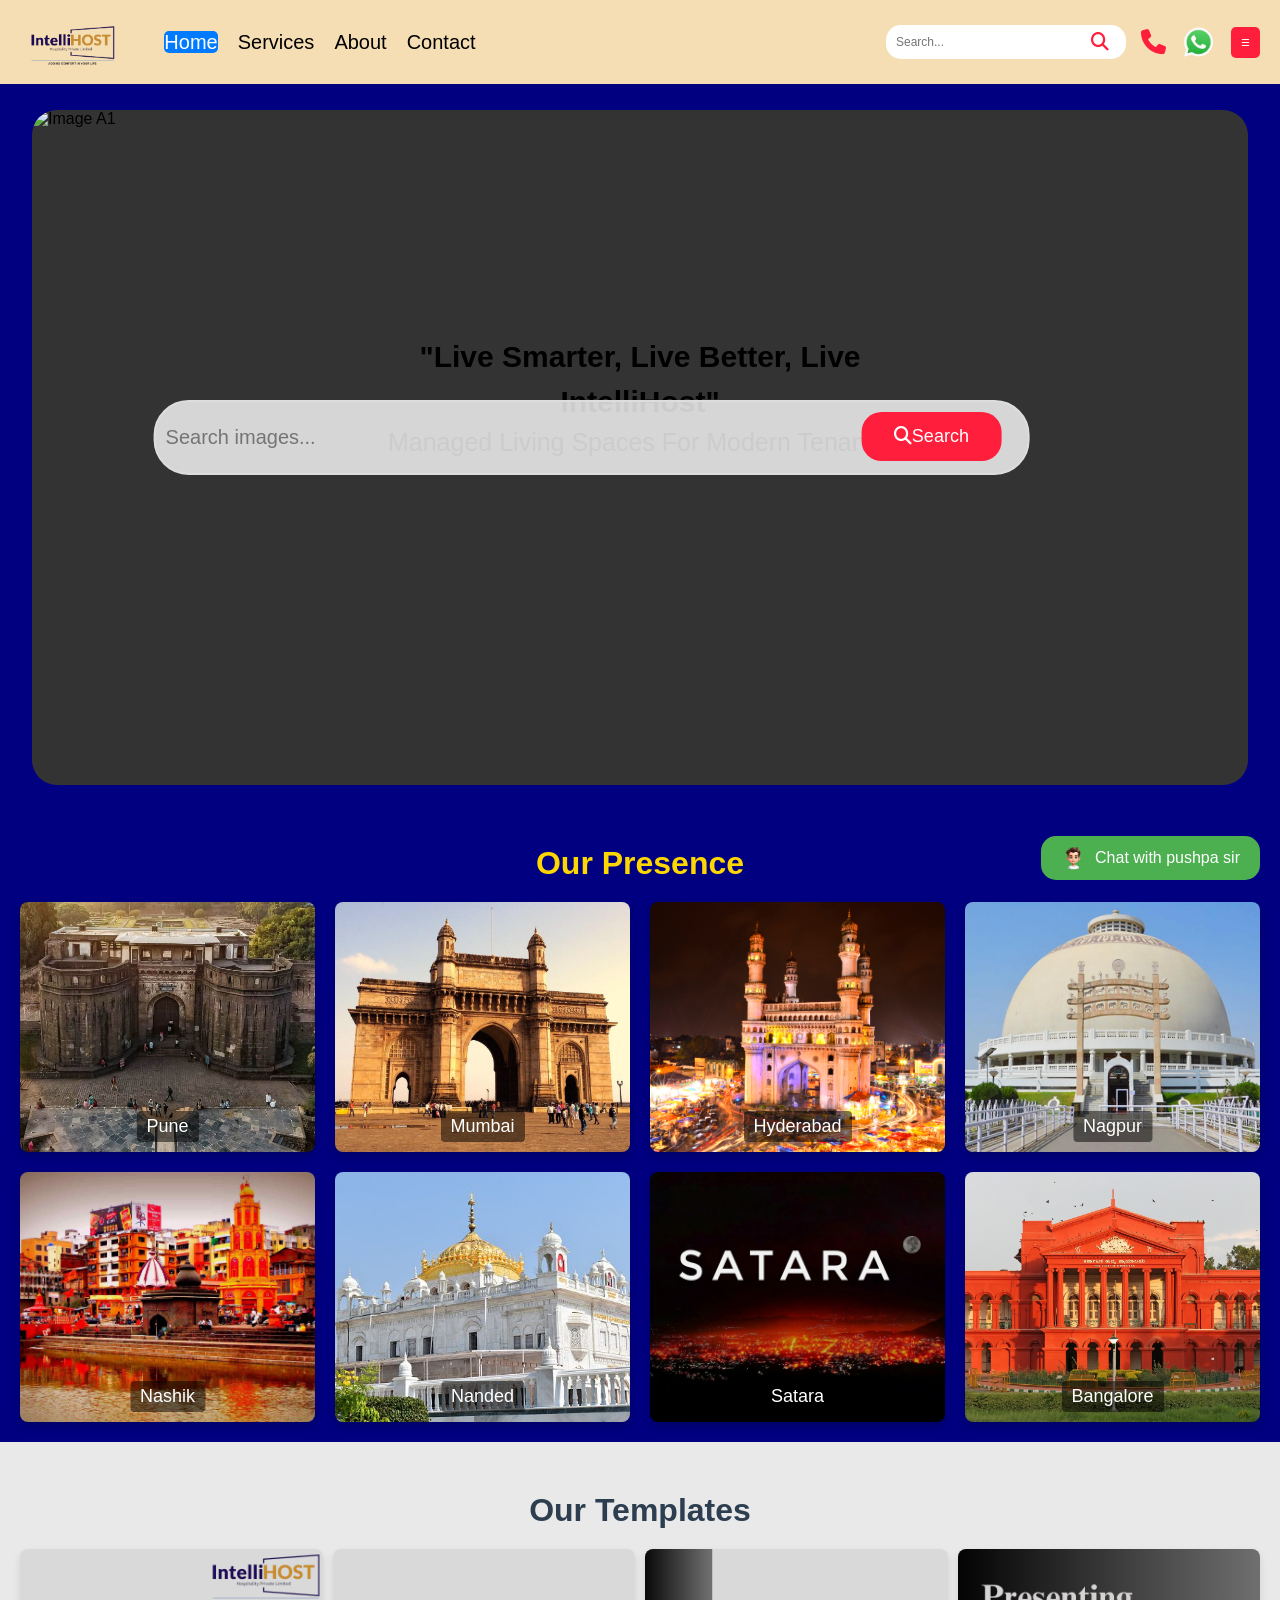
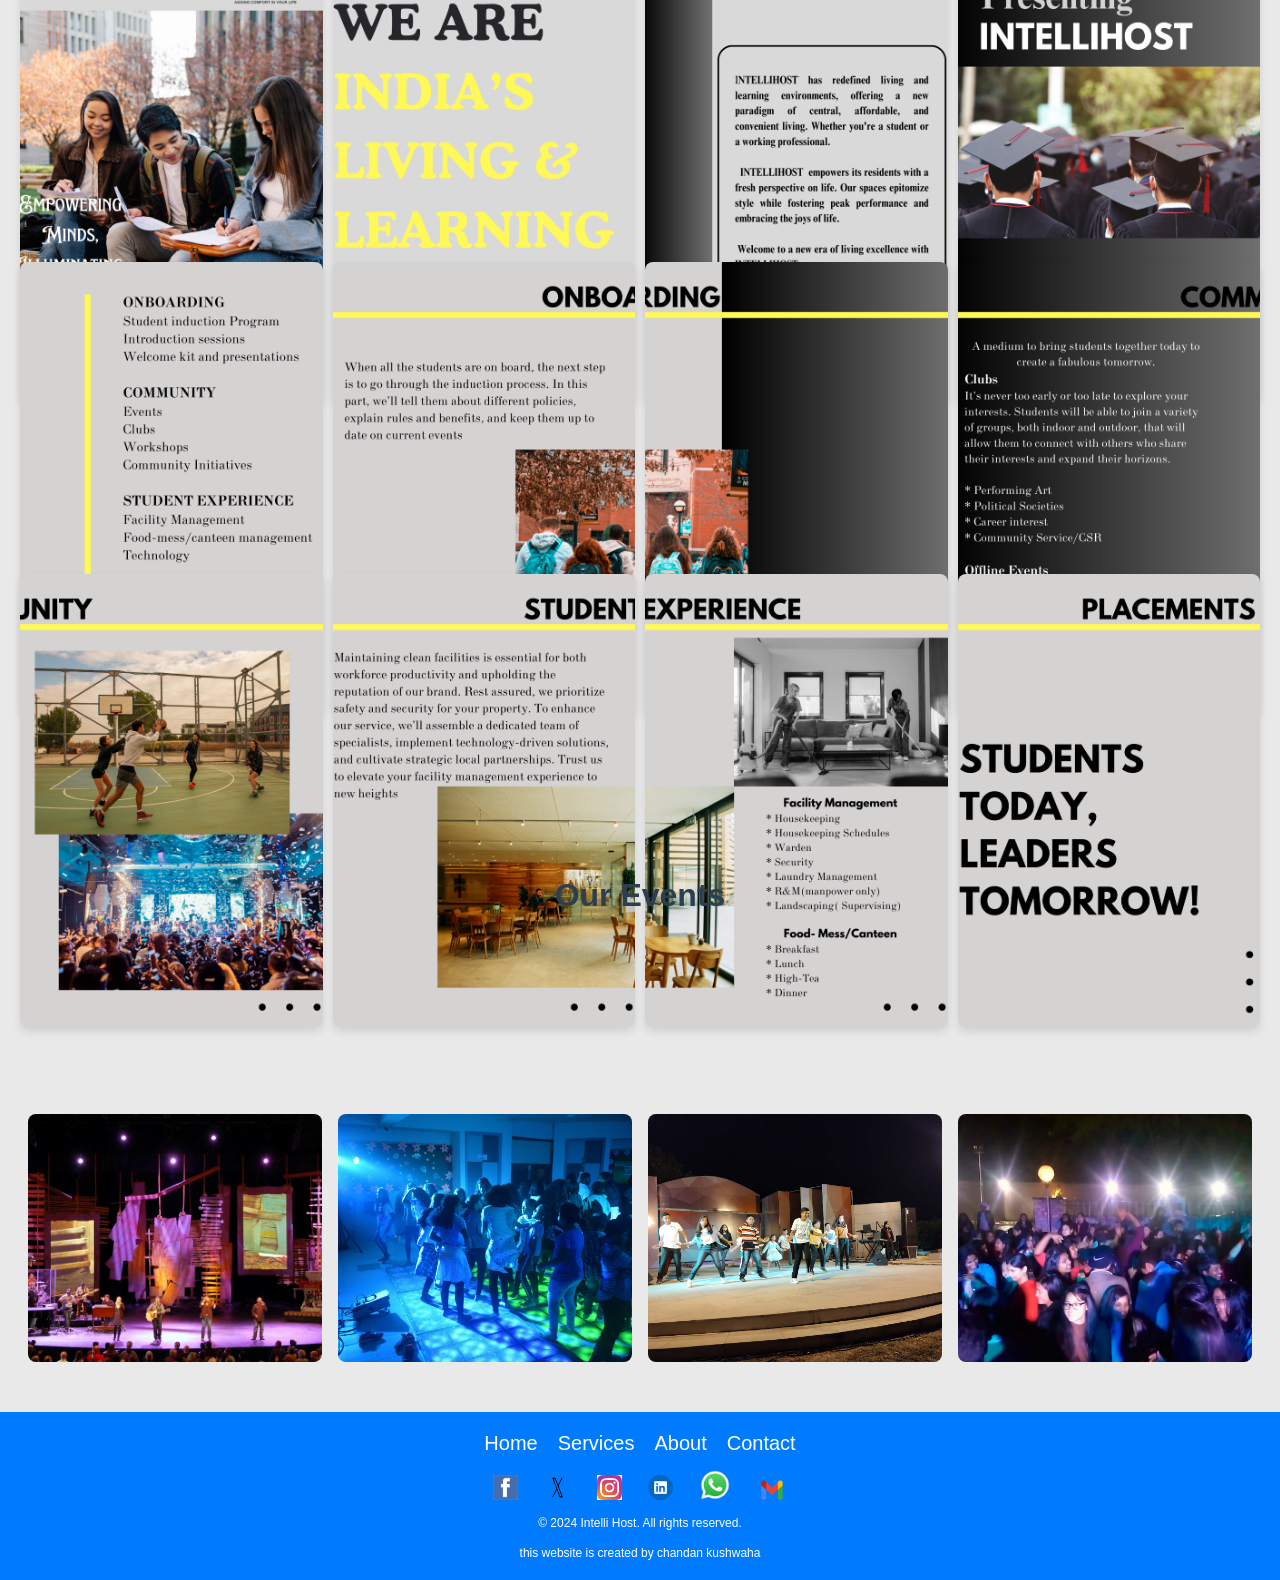
==== index.html @ 19ac334b "Initial project upload" ====
<!DOCTYPE html>
<html lang="en">
<head>
    <meta charset="UTF-8">
    <meta name="viewport" content="width=device-width, initial-scale=1.0">
    <link rel="stylesheet" href="https://cdnjs.cloudflare.com/ajax/libs/font-awesome/6.0.0-beta3/css/all.min.css"> <!-- Font Awesome Link -->
    <link rel="stylesheet" href="style.css">
    <link rel="stylesheet" href="stylem.css">
    <title>Intelli Host</title>
    <link rel="icon" href="image/logo1.png" type="image/png" />
    <meta property="og:image" content="image/ logo1.png" />
    <meta property="og:image:type" content="image/png" />
    <meta property="og:image:width" content="400" />
    <meta property="og:image:height" content="300" />
    <link rel="stylesheet" href="https://cdnjs.cloudflare.com/ajax/libs/font-awesome/6.1.1/css/all.min.css">
    <meta property="og:image" content="image/logo1.png">
    <body style="background-color:navy"></body>
</head>
<body>
    
    <nav class="navbar">
        <div class="logo">
            <a href="index.html">
         <img src="image/logo1.png" alt="Intelli Host Logo" /> <!-- Added descriptive alt text -->
            </a>
        </div>
        <ul class="nav-links">
            <li><a class ="active" href="index.html">Home</a></li>
            <li><a href="service.html">Services</a></li>
            <li><a  href="about.html">About</a></li>
            <li><a href="contact.html">Contact</a></li>

        </ul>
        <div class="icons">
            <div class="icons">
                <div class="search-container">
                    <input type="text" id="search-input" placeholder="Search..." class="search-input" aria-label="Search" />
                    <button id="search-btn" class="search-btn" aria-label="Search">
                        <i class="fas fa-search"></i> <!-- Font Awesome Search Icon -->
                    </button>
                </div>
            </div>
            
            <a href="tel:+919067574790" class="icon phone-icon" aria-label="Call Us">
                <i class="fas fa-phone"></i>
            </a>
            
            <!-- WhatsApp Icon -->
            <a href="https://wa.me/+919067574790?text=Hi%20Intelli%20Host!%20I'm%20looking%20for%20a%20rental%20home" target="_blank" class="whatsapp-link" aria-label="Chat with IntelliHost on WhatsApp">
                <img src="image/wa.png" alt="WhatsApp" class="whatsapp-image">
            </a>
            
            
            
            
          
            <ol class="menu-item">
                <button id="menu-btn" class="menu-btn">☰</button>
                <div id="dropdown-menu" class="dropdown-menu">
                    <span id="close-btn" class="close-btn">&times;</span>

                    <ul>
                        <li><a href="#" id="login-link">Login</a></li>
                        <li><a href="#" id="signup-link">Sign Up</a></li>
                        <li><a href="index.html">Home</a></li>
                        <li><a href="service.html">Services</a></li>
                        <li><a href="about.html">About</a></li>
                        <li><a href="contact.html">Contact</a></li>
                    </ul>
                </div>

            </ol>
          
        </div>
    </nav>
   



    

<!-- Login and Sign Up Modal Forms -->
 <div id="auth-modal" class="auth-modal">
    <div class="auth-modal-content">
        <span class="close-btn">&times;</span>
        
        <!-- Login Form -->
        <div id="login-form" class="auth-form">
            <h2>Login</h2>
            <form id="login" method="POST" action="index.php">
                <input type="text" id="login-name" name="login-name" placeholder="Full name" required>
                <input type="text" id="login-userid" name="login-userid" placeholder="User ID" required>
                <input type="password" id="login-password" name="login-password" placeholder="Password" required>
                <button type="submit" class="submit-btn">Login</button>
            </form>
        </div>

        <!-- Signup Form -->
        <div id="signup-form" class="auth-form">
            <h2>Sign Up</h2>
            <form id="signup" method="POST" action="index.php">
                <input type="text" id="signup-name" name="signup-name" placeholder="Name" required>
                <input type="text" id="signup-address" name="signup-address" placeholder="Address" required>
                <input type="email" id="signup-email" name="signup-email" placeholder="Email" required>
                <input type="text" id="signup-userid" name="signup-userid" placeholder="User ID" required>
                <input type="password" id="signup-password" name="signup-password" placeholder="Password" required>
                <button type="submit" class="submit-btn">Sign Up</button>
            </form>
        </div>
    </div>
 </div>














    <div class="slideshow-container">
        <div class="slideshow-text">
            <p>
                <span class="first-part">"Live Smarter, Live Better, Live IntelliHost"</span><br>
                <span class="second-part">Managed Living Spaces For Modern Tenants!</span>
            </p>
        </div>
        
        <!-- Search Bar -->
     <div class="search-bar-container">
        <input type="text" class="search-bar" placeholder="Search images...">
        <button class="search-button"><i class="fas fa-search"></i>Search</button>
     </div>
        <div class="slideshow">
            <img src="image/a1.jpg" alt="Image A1">
            <img src="image/a2.jpg" alt="Image A2">
            <img src="image/a3.jpg" alt="Image A3">
            <img src="image/a4.jpg" alt="Image A4">
        </div>
        
    </div>


    <!-- Our City Section -->
<section class="our-city">
    <h2>Our Presence</h2>
    <div class="city-images">
        <a href="pune.html" class="city-image">
            <img src="image/p1.jpg" alt="Pune">
            <div class="city-name">Pune</div>
        </a>
        <a href="mumbai.html" class="city-image">
            <img src="image/m.jpg" alt="Mumbai">
            <div class="city-name">Mumbai</div>
        </a>
        <a href="hyderabad.html" class="city-image">
            <img src="image/h.jpg" alt="Hyderabad">
            <div class="city-name">Hyderabad</div>
        </a>
        <a href="nagpur.html" class="city-image">
            <img src="image/n.jpg" alt="Nagpur">
            <div class="city-name">Nagpur</div>
        </a>
        <a href="nashik.html" class="city-image">
            <img src="image/na.jpg" alt="Nashik">
            <div class="city-name">Nashik</div>
        </a>
        <a href="karad.html" class="city-image">
            <img src="image/nan.jpg" alt="Nanded">
            <div class="city-name">Nanded</div>
        </a>
        <a href="satara.html" class="city-image">
            <img src="image/s1.jpg" alt="Satara">
            <div class="city-name">Satara</div>
        </a>
        <a href="bangalore.html" class="city-image">
            <img src="image/ba.jpg" alt="Bangalore">
            <div class="city-name">Bangalore</div>
        </a>
    </div>
</section>

    
    
    <!-- Button to open chatbot -->
<button id="open-chatbot" aria-label="Open Chatbot">
    <img src="image/ai.png" alt="Pushpa sir" class="chatbot-avatar" />
    Chat with pushpa sir
</button>

<!-- Chatbot Container -->
<div id="chatbot-container" style="display: none;">
    <div id="chatbot-header">
        <span>Intelli-Host</span>
        <button id="close-chatbot" aria-label="Close Chatbot">&times;</button>
    </div>
    <div id="chatbot-messages">
        <!-- Initial Bot Message -->
        <div class="chatbot-message bot">
            <div class="bot-avatar">
                <img src="image/ai.png" alt="Pushpa sir" class="bot-avatar-img" /> <!-- Male avatar image -->
            </div>
            <p>Hello! I'm Phushpa sir. How can I assist you today?</p>
        </div>
    </div>
    <div id="chatbot-input">
        <input type="text" id="user-input" placeholder="Ask me anything..." aria-label="Ask question" />
        <button id="send-message" aria-label="Send Message">Send</button>
    </div>
</div>


    <section class="our-template">
        <h2>Our Templates</h2>
        <div class="template-images">
            <img src="image/b1.png" alt="Template Image 1">
            <img src="image/b21.png" alt="Template Image 1">
            <img src="image/b3.png" alt="Template Image 3">
            <img src="image/b4.png" alt="TemplateImage 4">
            
            <img src="image/b5.png" alt="Template Image 5">
            <img src="image/b6.png" alt="Template Image 6">
            <img src="image/b71.png" alt="Template Image 6">
            <img src="image/b8.png" alt="Template Image 8">
            <img src="image/b9.png" alt="Template Image 7">
            <img src="image/b10.png" alt="Template Image 7">
            <img src="image/b11.png" alt="Template Image 7">
            <img src="image/b12.png" alt="Template Image 2">
           
           
        </div>
      
    
          
     <section class="our Events">
        <h2>Our Events</h2>
       <div class="events-images">
         <div class="image-container">
            <img src="image/f1.jpg" alt="Template Image 1">
        </div>
        <div class="image-container">
            <img src="image/ev.jpg" alt="Template Image 2">
        </div>
        <div class="image-container">
            <img src="image/ev2.jpg" alt="Template Image 3">
        </div>
        <div class="image-container">
            <img src="image/f4.jpg" alt="Template Image 4">
        </div>
        </div>
     </section>




     
    </section>

    
    <footer class="footer">
        <div class="footer-nav">
            <ul class="footer-links">
            <li><a href="index.html">Home</a></li>
            <li><a href="service.html">Services</a></li>
            <li><a href="about.html">About</a></li>  
            <li><a href="contact.html">Contact</a></li>
            </ul>
        </div>
        
             
        <div class="social-media">
            <!-- Facebook -->
            <a href="https://www.facebook.com/johndoe" target="_blank" class="social-icon">
                <img src="image/fa.png" alt="Facebook" style="width: 25px; height: 25px;">
            </a>
            <!-- Twitter -->
            <a href="https://www.twitter.com/johndoe" target="_blank" class="social-icon">
                <img src="image/tw.png" alt="Twitter" style="width: 25px; height: 25px;">
            </a>
            <!-- Instagram -->
            <a href="https://www.instagram.com/johndoe" target="_blank" class="social-icon">
                <img src="image/ins.jpg" alt="Instagram" style="width: 25px; height: 25px;">
            </a>
            <!-- LinkedIn -->
            <a href="https://www.linkedin.com/in/johndoe" target="_blank" class="social-icon">
                <img src="image/lin.png" alt="LinkedIn" style="width: 25px; height: 25px;">
            </a>
            <!-- WhatsApp -->
            <a href="https://wa.me/+919067574790?text?text?text=Hi%20Intelli%20Host!%20I'm%20looking%20for%20a%20rental%20home" target="_blank" class="social-icon">
                <img src="image/wha.png" alt="WhatsApp" style="width: 30px; height: 30px;">
            </a>
            <!-- Email (Gmail) -->
            <a href="https://mail.google.com/mail/?view=cm&fs=1&to=intellihost7@gmail.com" target="_blank" class="social-icon">
                <img src="image/gm.png" alt="Email" style="width: 30px; height: 20px;">
            </a>
        </div>
        
        
        <p>&copy; 2024 Intelli Host. All rights reserved.</p><br>
        <p>this website is created by chandan kushwaha</p>
    </footer>
    
    <script>
       
    
        fetch('updateViewerCount.php')
            .then(response => response.text())
            .then(data => console.log(data))
            .catch(error => console.error('Error updating viewer count:', error));
    </script>

    
   
<script src="main.js"></script>

</body>
</html>
---- style.css ----
* {
    margin: 0;
    padding: 0;
    box-sizing: border-box;
}

body {
    margin: 0;
    font-family: Arial, sans-serif;
    margin-top: 110px;
}

.navbar {
    display: flex;
    justify-content: space-between;
    align-items: center;
    background-color:wheat;
    padding: 10px 20px;
    position: relative;
    position: fixed;
    width: 100%;
    top: 0;
    z-index: 10;
}

.logo img {
    height: 60px;
    margin-right: 40px;
}

.nav-links {
    list-style-type: none;
    margin: 0;
    padding: 0;
    display: flex;
    flex-grow: 1;
    justify-content: flex-start;
    font-size: 18px;
}

.nav-links li {
    display: inline;
    margin-right: 20px;
}

.nav-links a {
    text-decoration: none;
    color:black;
    font-size: 20px;
    transition: color 0.3s ease;
}

.nav-links a.active {
    color: #fff;
    background-color: #007BFF;
    border-radius: 5px;
}


.nav-links a:hover {
    color: #ff1e3b;
    border-bottom: 2px solid navy; /* Underline on hover */
}





.icons {
    display: flex;
    align-items: center;
    gap: 15px;
}

.search-container {
    display: flex;
    align-items: center;
}

.search-input {
    padding: 10px;
    font-size: 12px;
    border-radius: 15px;
    border: 1px ;
    outline: none;
    width: 100%;
    padding-right: 80px;
}

.search-btn {
    position: absolute;
    right: 160px;
    top: 50%;
    transform: translateY(-50%);
    background-color: transparent;
    border: none;
    cursor: pointer;
    color: #ff1e3b;
    border-radius: 50%;
    width: 40px;
    height: 40px;
    display: flex;
    justify-content: center;
    align-items: center;
    padding: 0;
}

.search-btn i {
    font-size: 18px;
}

.search-btn:hover {
    background-color: #45a049;
}

.icon {
    color:#ff1e3b;
    font-size: 24px;
    text-decoration: none;
}

.icon:hover {
    color:royalblue;
}


.whatsapp-link {
    display: inline-block;
    text-decoration: none;
}

.whatsapp-image {
    width: 35px;
    height: 35px;
    object-fit: contain;
    display: block;
}

.whatsapp-link:hover .whatsapp-image {
    width: 40px;
    height: 40px;
    transition: all 0.1s ease;
}


.phone-icon {
    font-size: 25px;
}

.footer {
    background-color:#007bff;
    color: white;
    text-align: center;
    padding: 20px 20px;
    font-size: 14px;
    position: relative;
    bottom: 0;
    width: 100%;
}

.footer-nav {
    margin-bottom: 15px;
}

.footer-links {
    list-style-type: none;
    margin: 0;
    padding: 0;
    display: flex;
    justify-content: center;
    gap: 20px;
}

.footer-links li {
    display: inline;
}

.footer-links a {
    text-decoration: none;
    color: white;
    font-size: 20px;
}

.footer-links a:hover {
    color: #25D366;
}

.social-media {
    margin-bottom: 10px;
}

.social-icon {
    color: white;
    font-size: 24px;
    margin: 0 10px;
    text-decoration: none;
}

.social-icon:hover {
    color: #25D366;
}

.footer p {
    margin: 0;
    font-size: 12px;
}





.slideshow-container {
    width: 95%;
    height: 75vh;
    overflow: hidden;
    position: relative;
    margin: 0 auto;
    background-color: #333;
    margin-bottom: 40px;
    border-radius: 25px;
}



.slideshow-text {
    position: absolute;
    top: 50%;
    left: 50%;
    transform: translate(-50%, -50%);
    padding: 20px;
    text-align: center;
    font-size: 30px;
    font-weight: 600;
    max-width: 100%;
    line-height: 1.5;
    z-index: 3;
    color: black;
    border-radius: 10px;
}

.slideshow-text p {
    font-size: 18px;
    line-height: 1.5;
    margin: 0;
    position: relative;
    padding: 0;
    margin-bottom: 100px;
}

.first-part,
.second-part {
    line-height: 1.5;
    color: black;
}

.first-part {
    font-weight: 700;
    font-size: 30px;
    font-weight: bold;
}

.second-part {
    font-size: 25px;
    font-weight: normal;
}





.slideshow {
    display: flex;
    animation: slide 25s infinite;
    width: 400%;
}

.slideshow img {
    width: 100vw;
    height: 100vh;
    object-fit: cover;
}

@keyframes slide {
    0% {
        transform: translateX(0);
    }
    25% {
        transform: translateX(-100vw);
    }
    50% {
        transform: translateX(-200vw);
    }
    75% {
        transform: translateX(-300vw);
    }
    100% {
        transform: translateX(0);
    }
}

body {
    margin-top: 110px;
}

.our-city {
    text-align: center;
    padding: 20px;
    color:gold ;
}

.our-city h2{
    font-size: 2rem;
    margin-bottom: 20px;
}

.city-images {
    display: grid;
    grid-template-columns: repeat(4, 1fr);
    grid-template-rows: repeat(2, 250px);
    gap: 20px;
    justify-items: center;
}

.city-image {
    position: relative;
    width: 100%;
    height: 250px;
    overflow: hidden;
    border-radius: 8px;
    box-shadow: 0 4px 8px rgba(0, 0, 0, 0.2);
}

.city-image img {
    width: 100%;
    height: 100%;
    object-fit: cover;
}
.city-image img:hover
{
    transform: scale(1.05);
    transition: transform 0.3s ease;
}

.city-name {
    position: absolute;
    bottom: 10px;
    left: 50%;
    transform: translateX(-50%);
    background-color: rgba(0, 0, 0, 0.5);
    color: white;
    font-size: 18px;
    padding: 5px 10px;
    border-radius: 4px;
    text-align: center;
}




.our-template {
    text-align: center;
    padding: 50px 20px;
    background-color: #e9e9e9;
}

.our-template h2 {
    font-size: 2rem;
    margin-bottom: 20px;
    color:#2c3e50;
}

.template-images {
    display: grid;
    grid-template-columns: repeat(4, 1fr);
    gap: 10px;
    justify-items: stretch;
}

.template-images img {
    width: 100%;
    height: 150%;
    object-fit: cover;
    border-radius: 8px;
    box-shadow: 0 4px 8px rgba(0, 0, 0, 0.1);
}

.template-images img {
    aspect-ratio: 1;
}

.template-images img:hover {
    transform: scale(1.05);
    transition: transform 0.3s ease;
}

.image-container {
    position: relative;
    overflow: hidden;
  }
  
  .image-container img {
    transition: transform 0.5s ease;
    width: 100%;
  }
  
  .image-container:hover img {
    transform: scale(1.2);
  }
  


.auth-btn {
    background-color: #4CAF50;
    color: white;
    padding: 10px 20px;
    border: none;
    border-radius: 5px;
    cursor: pointer;
    font-size: 1rem;
    margin-left: 15px;
}

.auth-btn:hover {
    background-color: #45a049;
}

.auth-modal {
    display: none;
    position: fixed;
    top: 0;
    left: 0;
    width: 100%;
    height: 100%;
    background-color: rgba(0, 0, 0, 0.5);
    z-index: 1000;
    padding-top: 60px;
}

.auth-modal-content {
    background-color: white;
    margin: 5% auto;
    padding: 20px;
    border-radius: 10px;
    width: 80%;
    max-width: 500px;
    display: flex;
    flex-direction: column;
    align-items: center;
    justify-content: center;
    position: relative;
}

.close-btn {
    color: #aaa;
    font-size: 28px;
    font-weight: bold;
    position: absolute;
    top: 10px;
    right: 25px;
}

.close-btn:hover,
.close-btn:focus {
    color: black;
    text-decoration: none;
    cursor: pointer;
}

.auth-form {
    display: flex;
    flex-direction: column;
    align-items: center;
    margin: 10px 0;
    width: 100%;
}

.auth-form h2 {
    text-align: center;
    font-size: 1.5rem;
    font-weight: bold;
    margin-bottom: 20px;
    color: #333;
}

.auth-form input {
    width: 100%;
    padding: 10px;
    margin: 10px 0;
    border: 1px solid #ddd;
    border-radius: 5px;
    font-size: 1rem;
    box-sizing: border-box;
}

.auth-form .submit-btn {
    width: 100%;
    padding: 10px;
    background-color: #4CAF50;
    color: white;
    border: none;
    border-radius: 5px;
    font-size: 1.2rem;
    cursor: pointer;
    margin-top: 10px;
}

.auth-form .submit-btn:hover {
    background-color: #45a049;
}

.show {
    display: block;
}


.menu-item {
    position: relative;
}

.menu-btn {
    background-color:#ff1e3b;
    color: white;
    font-size: 10px;
    border: none;
    cursor: pointer;
    padding: 10px;
    border-radius: 5px;
    transition: background-color 0.3s ease;
}

.menu-btn:hover {
    background-color: blue;
}


.dropdown-menu {
    display: none;
    position: fixed;
    top: 0;
    right: 0;
    background-color:#00bcd4;
    width: 250px;
    height: 100%;
    border-radius: 0px;
    box-shadow: 0px 4px 6px rgba(0, 0, 0, 0.2);
    z-index: 1000;
    padding-top: 20px;
    transition: transform 0.3s ease-in-out;
}

.dropdown-menu ul {
    list-style: none;
    padding: 0;
    margin: 0;
}

.dropdown-menu li {
    padding: 12px 20px;
    margin-bottom: 10px;
    border-bottom: 1px solid #34495E;
    transition: background-color 0.2s ease;
}

.dropdown-menu li a {
    color: white;
    text-decoration: none;
    display: block;
    font-size: 16px;
    font-weight: 500;
    padding: 8px 0;
    text-align: center;
}

.dropdown-menu li a:hover {
    background-color: #E74C3C;
    color: white;
    border-radius: 4px;
}

.dropdown-menu li a.active {
    background-color: #2980B9;
    color: white;
    font-weight: 600;
}

.dropdown-menu .close-btn {
    position: absolute;
    top: 20px;
    left: 20px;
    font-size: 24px;
    color: white;
    background-color: transparent;
    border: none;
    cursor: pointer;
}

.auth-modal {
    display: none;
    position: fixed;
    top: 0;
    left: 0;
    width: 100%;
    height: 100%;
    background-color: rgba(0, 0, 0, 0.5);
    justify-content: center;
    align-items: center;
}

.auth-modal-content {
    background-color: white;
    padding: 30px;
    border-radius: 8px;
    width: 400px;
    text-align: center;
}

.auth-form input {
    width: 100%;
    padding: 10px;
    margin: 10px 0;
    border-radius: 5px;
    border: 1px solid #ccc;
}

.submit-btn {
    background-color: green;
    color: white;
    padding: 10px 20px;
    border: none;
    cursor: pointer;
    border-radius: 5px;
}

.submit-btn:hover {
    background-color: blue;
}

.close-btn {
    position: absolute;
    top: 10px;
    right: 10px;
    font-size: 25px;
    cursor: pointer;
}

.close-btn {
    position: absolute;
    top: 10px;
    right: 10px;
    font-size: 30px;
    color: black;
    cursor: pointer;
    transition: color 0.3s ease;
}

.close-btn:hover {
    color: red;
}



#open-chatbot {
    display: flex;
    align-items: center;
    padding: 10px 20px;
    background-color: #4CAF50;
    color: white;
    border: none;
    border-radius: 15px;
    font-size: 16px;
    cursor: pointer;
    transition: background-color 0.3s ease;
    position: fixed;
    bottom: 20px;
    right: 20px;
    z-index: 1000;
}

#open-chatbot:hover {
    background-color: #45a049;
}

.chatbot-avatar {
    width: 24px;
    height: 24px;
    margin-right: 10px;
    border-radius: 50%;
}

#chatbot-container {
    position: fixed;
    bottom: 130px;
    right: 20px;
    width: 300px;
    height: 400px;
    background-color: #fff;
    border-radius: 20px;
    box-shadow: 0px 0px 10px rgba(0, 0, 0, 0.1);
    display: flex;
    flex-direction: column;
    z-index: 1000;
}

#chatbot-header {
    display: flex;
    justify-content: space-between;
    padding: 10px;
    background-color: #4CAF50;
    color: white;
    border-radius: 10px 10px 0 0;
    font-weight: bold;
}

#close-chatbot {
    background: none;
    border: none;
    color: white;
    font-size: 18px;
    cursor: pointer;
}

#chatbot-messages {
    flex-grow: 1;
    padding: 10px;
    overflow-y: auto;
    height: calc(100% - 60px);
}

.chatbot-message {
    display: flex;
    margin-bottom: 10px;
}

.chatbot-message.bot {
    flex-direction: row;
}

.bot-avatar {
    margin-right: 10px;
}

#chatbot-input {
    padding: 10px;
    display: flex;
    justify-content: space-between;
    background-color: #f1f1f1;
    border-radius: 0 0 10px 10px;
}

#user-input {
    width: 80%;
    padding: 5px;
    border: 1px solid #ccc;
    border-radius: 5px;
}

#send-message {
    padding: 6px 12px;
    background-color: #4CAF50;
    border: none;
    color: white;
    border-radius: 5px;
    cursor: pointer;
}

#send-message:hover {
    background-color: #45a049;
}

.bot-avatar-img {
    width: 40px;
    height: 40px;
    border-radius: 50%;
    object-fit: cover;
}

.search-bar-container {
    position: absolute;
    top: 290px;
    left: 50%;
    transform: translateX(-50%);
    width: 80%;
    z-index: 10;
}

.search-bar {
    width: 90%;
    height: 75px;
    padding: 10px;
    font-size: 20px;
    border: 2px solid #ddd;
    border-radius: 35px;
    box-sizing: border-box;
    background-color: rgba(255, 255, 255, 0.8);
    gap: 50px;
}

.search-bar-container button {
    position: absolute;
    right: 125px;
    top: 12px;
    bottom: 0;
    width: 140px;
    height: 65%;
    background-color: #ff1e3b;
    color: white;
    border: none;
    border-radius: 20px;
    font-size: 18px;
    cursor: pointer;
}

.search-bar-container button:hover {
    background-color: #0056b3;
}




.slideshow {
    display: flex;
    overflow: hidden;
    position: relative;
}

.slideshow img {
    width: 100%;
    height: auto;
    object-fit: cover;
    transition: transform 1s ease-in-out;
}

.video-section {
    background-color: wheat;
    padding: 40px 20px;
    text-align: center;
}

.video-container {
    position: relative;
    display: flex;
    justify-content: center;
    align-items: center;
    max-width: 100%;
    margin: 0 auto;
    background-color: white;
    border-radius: 10px;
    overflow: hidden;
    height: 400px;
}

.video-section {
    background-color:#e9e9e9;
    padding: 20px 20px;
    text-align: center;
}

.video-section h2 {
    font-size: 1.6em;
    color: #333;
    font-family: 'Arial', sans-serif;
    margin-bottom: 20px;
    font-weight: bold;
    margin-top: 0;
}

.video-container {
    position: relative;
    max-width: 100%;
    margin: 0 auto;
    background-color:#e9e9e9;
    height: 360px;
}

.play-button {
    position: absolute;
    top: 50%;
    left: 50%;
    transform: translate(-50%, -50%);
    font-size: 3em;
    color: white;
    background-color: rgba(0, 0, 0, 0.5);
    padding: 20px;
    border-radius: 50%;
    cursor: pointer;
}

video.playing + .play-button {
    display: none;
}

.our-Events {
    padding: 40px 20px;
    background-color: #fff;
    text-align: center;
    margin-bottom: 200px;
    padding-top: 100px;

    
    
}

.our-Events h2 {
    font-size: 2em;
    margin-top: 10px;
    color:blue;
    text-transform: uppercase;
    letter-spacing: 2px;
    
}

.events-images {
    display: grid;
    grid-template-columns: repeat(4, 1fr);
    justify-items: center;
    margin-top: 200px;
    
}

.image-container {
    position: relative;
    width: 95%; 
    padding-top: 80%; 
    overflow: hidden;
}

.events-images img {
    position: absolute;
    top: 0;
    left: 0;
    width: 100%;
    height: 100%;
    object-fit: cover;
    border-radius: 8px;
    transition: transform 0.3s ease, box-shadow 0.3s ease;
}

.events-images img:hover {
    transform: scale(1.05);
    box-shadow: 0 4px 15px rgba(0, 0, 0, 0.1);
}




/*....................................................................*/



@media (max-width: 768px) {

    .icons {
        display: flex;
        align-items: center;
        gap: 10px;
    }

    .search-container {
        display: flex;
        align-items: center;
        position: relative;
    }

    .search-input {
        padding: 8px;
        font-size: 12px;
        border-radius: 12px;
        border: 1px solid #ccc;
        outline: none;
        width: 100%;
        padding-right: 60px;
    }

    .search-btn {
        position: absolute;
        right: 10px;
        top: 50%;
        transform: translateY(-50%);
        background-color: transparent;
        border: none;
        cursor: pointer;
        color: #ff1e3b;
        border-radius: 50%;
        width: 30px;
        height: 35px;
        display: flex;
        justify-content: center;
        align-items: center;
        padding: 0;
    }

    .search-btn i {
        font-size: 18px;
    }

    .search-btn:hover {
        background-color: #45a049;
    }

    .icon {
        color: #ff1e3b;
        font-size: 18px;
        text-decoration: none;
    }

    .icon:hover {
        color: royalblue;
    }

    .whatsapp-link {
        display: inline-block;
        text-decoration: none;
    }

    .whatsapp-image {
        width: 35px;
        height: 35px;
        object-fit: contain;
        display: block;
    }

    .whatsapp-link:hover .whatsapp-image {
        width: 40px;
        height: 40px;
        transition: all 0.1s ease;
    }

    .phone-icon {
        font-size: 25px;
    }

    .auth-modal-content {
        width: 55%;
        padding: 10px;
    }

    .auth-form h2 {
        font-size: 1.7rem;
    }

    .auth-form input,
    .auth-form .submit-btn {
        width: 95%;
        font-size: 20px;
        height: 50px;
    }

    .auth-btn {
        font-size: 1.5rem;
        padding: 6px 12px;
    }

    .menu-btn {
        width: 30px;
        font-size: 16px;
        padding: 4px;
        height: 30px;
    }

    .dropdown-menu {
        width: 20%;
        padding-top: 10px;
    }

    .dropdown-menu li {
        padding: 6px 8px;
        font-size: 28px;
    }
    .slideshow-container {
        height: 60vh;
        width: 95%;
        margin-bottom: 60px;
    }

    .slideshow-text p {
        font-size: 10px;
        line-height: 1;
        margin: 0;
        padding: 0;
        margin-bottom: 220px;
        text-align: center;
        
    }


    .slideshow-text .first-part {
        font-weight: bold;
        font-size: 32px;
        
    }

    .slideshow-text .second-part {
        font-style: italic;
        font-size: 28px;
    }

    .slideshow img {
        height: 60vh;
        opacity: 0.8;
    }

    .search-bar-container {  
        top: 280px;
        left: 50%;
    }

    .search-bar {
        width: 90%;
        height: 60px;
        padding: 20px;
        font-size: 20px;
        border: 2px solid #ddd;
        border-radius: 35px;
        box-sizing: border-box;
    }

    .search-bar-container button {
        width: 100px;
        font-size: 10px;
        margin-bottom: 20px;
        height: 30px;
        right: 80px;
    }

    .city-images {
        grid-template-columns: repeat(2, 1fr);
    }

    .template-images {
        grid-template-columns: repeat(2, 1fr);
        gap: 10px;
    }
    .events-images {
        display: grid;
        grid-template-columns: repeat(2, 1fr);
        gap: 10px; 
    }

   
    
    
   
}
---- stylem.css ----
@media (max-width: 360px) {
    .navbar {
        display: flex;
        justify-content: space-between;
        align-items: center;
        background-color: wheat;
        padding: 5px 10px;
        position: fixed;
        width: 100%;
        top: 0;
        z-index: 10;
    }

    .logo img {
        height: 50px;
        margin-right: 20px;
    }

    .nav-links {
        display: none;
    }

    .icons {
        display: flex;
        align-items: center;
        gap: 10px;
    }

    .search-container {
        display: flex;
        align-items: center;
        position: relative;
    }

    .search-input {
        padding: 8px;
        font-size: 10px;
        border-radius: 12px;
        border: 1px solid #ccc;
        outline: none;
        width: 100%;
        padding-right: 60px;
    }

    .search-btn {
        position: absolute;
        right: 10px;
        top: 50%;
        transform: translateY(-50%);
        background-color: transparent;
        border: none;
        cursor: pointer;
        color: #ff1e3b;
        border-radius: 50%;
        width: 30px;
        height: 30px;
        display: flex;
        justify-content: center;
        align-items: center;
        padding: 0;
    }

    .search-btn i {
        font-size: 14px;
    }

    .search-btn:hover {
        background-color: #45a049;
    }

    .icon {
        color: #ff1e3b;
        font-size: 20px;
        text-decoration: none;
    }

    .icon:hover {
        color: royalblue;
    }

    .whatsapp-link {
        display: inline-block;
        text-decoration: none;
    }

    .whatsapp-image {
        width: 25px;
        height: 25px;
        object-fit: contain;
        display: block;
    }

    .whatsapp-link:hover .whatsapp-image {
        width: 30px;
        height: 30px;
        transition: all 0.1s ease;
    }

    .phone-icon {
        font-size: 20px;
    }

    
    .auth-modal-content {
        width: 75%; 
        padding: 10px;
    }
    
    .auth-form h2 {
        font-size: 1.5rem;
    }
    
    .auth-form input,
    .auth-form .submit-btn {
        width: 95%;
        font-size: 12px;
    }
    
    .auth-btn {
        font-size: 1rem;
        padding: 6px 12px;
    }
    
    .menu-btn {
        width: 22px;
        font-size: 12px;
        padding: 4px;
        height: 25px;
    }
    
    .dropdown-menu {
        width: 25%;
        padding-top: 50px;
    }
    
    .dropdown-menu li {
        padding: 6px 8px;
        font-size: 18px;
    }
    


    .slideshow-container {
        height: 50vh;
        width: 95%;
        margin-bottom: 50px;
    }

    
   

    .slideshow img {
        height: 50vh;
        opacity: 0.8;
    }


    .slideshow-text p {
        font-size: 14px;
        text-align: center;
        line-height: 1.5;
        top: 35px;
        width: 250px;
    }

    .slideshow-text .first-part {
        font-weight: bold;
        font-size: 22px;
    }

    .slideshow-text .second-part {
        font-style: italic;
        font-size: 18px;
    }
    .search-bar-container {  
        top: 200px;
        left: 50%;
           
    }
    
    .search-bar {
        width: 100%;
        height: 55px;
        padding: 10px;
        font-size: 15px;
        border: 2px solid #ddd;
        border-radius: 35px;
        box-sizing: border-box;
       
    }
    
    .search-bar-container button {
        width: 100px;
        font-size: 10px;
        margin-bottom: 20px;
        height: 33px;
        right: 8px;
    }

   
    
    
    .our-city {
        margin-bottom: 20px;
        padding: 10px;
        
    }
    
.city-images {
    grid-template-columns: repeat(2, 1fr);
}

.city-image {
    height: 200px;
    gap: 5px;
}

.city-name {
    font-size: 10px;
}

.our-city h2 {
    font-size: 1.5rem;
}



.template-images {
    grid-template-columns: repeat(2, 1fr);
    gap: 10px;
}

.our-template h2 {
    font-size: 1.7rem;
}

.template-images img {
    height: 200px;
}

.template-images img {
    transition: transform 0.8s ease;
    cursor: pointer;
}
.template-images img:active {
    transform: scale(2); 
}

.template-images img:focus {
    transform: scale(2);
}

.zoomed {
    transform: scale(4); 
    transition: transform 0.8s ease;
}
#chatbot-container {
    width: 60%;
    height: 300px;
    bottom: 210px;
    
}

#open-chatbot {
    font-size: 8px;
    padding: 5px 10px;
    margin-bottom: 120px;
   
}

#chatbot-header {
    font-size: 18px;
}



.video-container {
    height: 220px;
}

.play-button {
    font-size: 2.5em;
    padding: 15px;
}

.events-images {
    grid-template-columns: repeat(2, 1fr);
    gap: 7px;
    height: 350px;
}

.our-Events h2 {
    font-size: 1.3em;
}

.image-container {
    padding-top: 50%;
}

.events-images img {
    transition: transform 0.5s ease;
    cursor: pointer;
}

.events-images img:active {
    transform: scale(1.5);
}

.template-images img:focus {
    transform: scale(2);
}

.zoomed {
    transform: scale(4); 
    transition: transform 0.8s ease;
}


.footer {
    padding: 15px 10px;
    font-size: 12px;
    margin-top: 0;
  
}

.footer-nav {
    margin-bottom: 12px;
}

.footer-links { 
    margin: 0;
    padding: 0;
    display: flex;
    justify-content: center;
    gap: 10px;
    flex-wrap: wrap;
}


.footer-links a {
    text-decoration: none;
    color: white;
    font-size: 20px;
}

.footer-links a:hover {
    color: #25D366;
}

.social-icon {
    color: white;
    font-size: 15px;
    margin: 0 8px;
    text-decoration: none;
}

.social-icon:hover {
    color: #25D366;
}

.footer p {
    margin: 0;
    font-size: 10px;
}

}




@media (max-width: 412px) and (min-width: 361px) {
    .navbar {
        display: flex;
        justify-content: space-between;
        align-items: center;
        background-color: wheat;
        padding: 5px 10px;
        position: fixed;
        width: 100%;
        top: 0;
        z-index: 10;
    }

    .logo img {
        height: 40px;
        margin-right: 20px;
    }

    .nav-links {
        display: none;
    }

    .icons {
        display: flex;
        align-items: center;
        gap: 10px;
    }

    .search-container {
        display: flex;
        align-items: center;
        position: relative;
    }

    .search-input {
        padding: 8px;
        font-size: 10px;
        border-radius: 12px;
        border: 1px solid #ccc;
        outline: none;
        width: 100%;
        padding-right: 60px;
    }

    .search-btn {
        position: absolute;
        right: 10px;
        top: 50%;
        transform: translateY(-50%);
        background-color: transparent;
        border: none;
        cursor: pointer;
        color: #ff1e3b;
        border-radius: 50%;
        width: 30px;
        height: 30px;
        display: flex;
        justify-content: center;
        align-items: center;
        padding: 0;
    }

    .search-btn i {
        font-size: 14px;
    }

    .search-btn:hover {
        background-color: #45a049;
    }

    .icon {
        color: #ff1e3b;
        font-size: 20px;
        text-decoration: none;
    }

    .icon:hover {
        color: royalblue;
    }

    .whatsapp-link {
        display: inline-block;
        text-decoration: none;
    }

    .whatsapp-image {
        width: 25px;
        height: 25px;
        object-fit: contain;
        display: block;
    }

    .whatsapp-link:hover .whatsapp-image {
        width: 30px;
        height: 30px;
        transition: all 0.1s ease;
    }

    .phone-icon {
        font-size: 20px;
    }

    .auth-modal-content {
        width: 75%; 
        padding: 10px;
    }

    .auth-form h2 {
        font-size: 1.5rem;
    }

    .auth-form input,
    .auth-form .submit-btn {
        width: 95%;
        font-size: 12px;
    }

    .auth-btn {
        font-size: 1rem;
        padding: 6px 12px;
    }

    .menu-btn {
        width: 22px;
        font-size: 12px;
        padding: 4px;
        height: 25px;
    }

    .dropdown-menu {
        width: 35%;
        padding-top: 50px;
    }

    .dropdown-menu li {
        padding: 6px 8px;
        font-size: 18px;
    }

    .slideshow-container {
        height: 50vh;
        width: 60vh;
        margin-bottom: 50px;
        margin-left: 15px;
    }

    .slideshow img {
        height: 50vh;
        opacity: 0.8;
    }

    .slideshow-text p {
        font-size: 14px;
        text-align: center;
        line-height: 1.5;
        top: 35px;
        width: 250px;
    }

    .slideshow-text .first-part {
        font-weight: bold;
        font-size: 22px;
    }

    .slideshow-text .second-part {
        font-style: italic;
        font-size: 18px;
    }

    .search-bar-container {  
        top: 200px;
        left: 50%;
    }
    
    .search-bar {
        width: 100%;
        height: 55px;
        padding: 10px;
        font-size: 15px;
        border: 2px solid #ddd;
        border-radius: 35px;
        box-sizing: border-box;
    }

    .search-bar-container button {
        width: 100px;
        font-size: 10px;
        margin-bottom: 20px;
        height: 33px;
        right: 8px;
    }

    .our-city {
        margin-bottom: 20px;
        padding: 10px;
    }

    .city-images {
        grid-template-columns: repeat(2, 1fr);
    }

    .city-image {
        width: 210px;
        height: 200px;
        gap: 5px;
    }

    .city-name {
        font-size: 10px;
    }

    .our-city h2 {
        font-size: 1.7rem;
        margin-left: 100px;
    }

    .our-template {
        width: 65vh;
    }

    .template-images {
        grid-template-columns: repeat(2, 1fr);
        gap: 10px;
    }

    .our-template h2 {
        font-size: 1.7rem;
    }

    .template-images img {
        width: 210px;
        height: 200px;
    }

    .template-images img {
        transition: transform 0.8s ease;
        cursor: pointer;
    }

    .template-images img:active {
        transform: scale(2); 
    }

    .template-images img:focus {
        transform: scale(2);
    }

    .zoomed {
        transform: scale(4); 
        transition: transform 0.8s ease;
    }

    #chatbot-container {
        width: 60%;
        height: 300px;
        bottom: 100px;
    }

    #open-chatbot {
        font-size: 14px;
        padding: 5px 10px;
        margin-bottom: 85px;
    }

    #chatbot-header {
        font-size: 18px;
    }

    .video-container {
        height: 220px;
    }

    .play-button {
        font-size: 2.5em;
        padding: 15px;
    }

    .events-images {
        grid-template-columns: repeat(2, 1fr);
        gap: 7px;  
        right: 15px;
    }

    .our-Events h2 {
        font-size: 1.5em;
    }

    .image-container {
        padding-top: 50%;
        width: 220px;
        height: 250px;
        right: 10px;
    }

    .footer {
        padding: 15px 10px;
        font-size: 12px;
        margin-top: 0;
        width: 65vh;
    }

    .footer-nav {
        margin-bottom: 12px;
    }

    .footer-links { 
        margin: 0;
        padding: 0;
        display: flex;
        justify-content: center;
        gap: 10px;
        flex-wrap: wrap;
    }

    .footer-links a {
        text-decoration: none;
        color: white;
        font-size: 20px;
    }

    .footer-links a:hover {
        color: #25D366;
    }

    .social-icon {
        color: white;
        font-size: 15px;
        margin: 0 8px;
        text-decoration: none;
    }

    .social-icon:hover {
        color: #25D366;
    }

    .footer p {
        margin: 0;
        font-size: 10px;
    }
}


@media (max-width: 414px) and (min-width: 413px) {
    .navbar {
        display: flex;
        justify-content: space-between;
        align-items: center;
        background-color: wheat;
        padding: 5px 10px;
        position: fixed;
        width: 100%;
        top: 0;
        z-index: 10;
    }

    .logo img {
        height: 40px;
        margin-right: 20px;
    }

    .nav-links {
        display: none;
    }

    .icons {
        display: flex;
        align-items: center;
        gap: 10px;
    }

    .search-container {
        display: flex;
        align-items: center;
        position: relative;
    }

    .search-input {
        padding: 8px;
        font-size: 10px;
        border-radius: 12px;
        border: 1px solid #ccc;
        outline: none;
        width: 100%;
        padding-right: 60px;
    }

    .search-btn {
        position: absolute;
        right: 10px;
        top: 50%;
        transform: translateY(-50%);
        background-color: transparent;
        border: none;
        cursor: pointer;
        color: #ff1e3b;
        border-radius: 50%;
        width: 30px;
        height: 30px;
        display: flex;
        justify-content: center;
        align-items: center;
        padding: 0;
    }

    .search-btn i {
        font-size: 14px;
    }

    .search-btn:hover {
        background-color: #45a049;
    }

    .icon {
        color: #ff1e3b;
        font-size: 20px;
        text-decoration: none;
    }

    .icon:hover {
        color: royalblue;
    }

    .whatsapp-link {
        display: inline-block;
        text-decoration: none;
    }

    .whatsapp-image {
        width: 25px;
        height: 25px;
        object-fit: contain;
        display: block;
    }

    .whatsapp-link:hover .whatsapp-image {
        width: 30px;
        height: 30px;
        transition: all 0.1s ease;
    }

    .phone-icon {
        font-size: 20px;
    }

    .auth-modal-content {
        width: 75%; 
        padding: 10px;
    }

    .auth-form h2 {
        font-size: 1.5rem;
    }

    .auth-form input,
    .auth-form .submit-btn {
        width: 95%;
        font-size: 12px;
    }

    .auth-btn {
        font-size: 1rem;
        padding: 6px 12px;
    }

    .menu-btn {
        width: 22px;
        font-size: 12px;
        padding: 4px;
        height: 25px;
    }

    .dropdown-menu {
        width: 35%;
        padding-top: 50px;
    }

    .dropdown-menu li {
        padding: 6px 8px;
        font-size: 18px;
    }

    .slideshow-container {
        height: 50vh;
        width: 55vh;
        margin-bottom: 50px;
        margin-left: 10px;
    }

    .slideshow img {
        height: 50vh;
        opacity: 0.8;
    }

    .slideshow-text p {
        font-size: 14px;
        text-align: center;
        line-height: 1.5;
        top: 35px;
        width: 250px;
    }

    .slideshow-text .first-part {
        font-weight: bold;
        font-size: 22px;
    }

    .slideshow-text .second-part {
        font-style: italic;
        font-size: 18px;
    }

    .search-bar-container {  
        top: 200px;
        left: 50%;
    }
    
    .search-bar {
        width: 100%;
        height: 55px;
        padding: 10px;
        font-size: 15px;
        border: 2px solid #ddd;
        border-radius: 35px;
        box-sizing: border-box;
    }

    .search-bar-container button {
        width: 100px;
        font-size: 10px;
        margin-bottom: 20px;
        height: 33px;
        right: 8px;
    }

    .our-city h2 {
        font-size: 1.6rem;
    }

    .city-images {
        grid-template-columns: repeat(2, 1fr);
    }

    .city-image {
        height: 220px;
    }

    .city-name {
        font-size: 12px;
    }

    .template-images {
        grid-template-columns: repeat(2, 1fr);
    }

    .our-template h2 {
        font-size: 1.8rem;
    }

    .template-images img {
        height: 220px;
    }

    .template-images img:active {
        transform: scale(2.2);
    }

    .template-images img:focus {
        transform: scale(2.2);
    }

    .zoomed {
        transform: scale(4.2);
    }

    #chatbot-container {
        width: 65%;
        height: 330px;
        bottom: 220px;
    }

    #open-chatbot {
        font-size: 10px;
    }

    #chatbot-header {
        font-size: 20px;
    }

    .video-container {
        height: 240px;
    }

    .play-button {
        font-size: 3em;
    }

    .events-images {
        grid-template-columns: repeat(2, 1fr);
        height: 370px;
    }

    .our-Events h2 {
        font-size: 1.5rem;
    }

    .events-images img {
        transition: transform 0.6s ease;
    }

    .events-images img:active {
        transform: scale(1.6);
    }

    .footer {
        padding: 10px 12px;
    }

    .footer-nav {
        margin-bottom: 10px;
    }

    .footer-links {
        flex-wrap: wrap;
        gap: 12px;
    }

    .footer-links a {
        font-size: 22px;
    }

    .footer p {
        font-size: 12px;
    }
}



@media only screen and (max-width: 428px) and (min-width: 428px) {
    .navbar {
        display: flex;
        justify-content: space-between;
        align-items: center;
        background-color: wheat;
        padding: 5px 10px;
        position: fixed;
        width: 100%;
        top: 0;
        z-index: 10;
    }

    .logo img {
        height: 40px;
        margin-right: 20px;
    }

    .nav-links {
        display: none;
    }

    .icons {
        display: flex;
        align-items: center;
        gap: 10px;
    }

    .search-container {
        display: flex;
        align-items: center;
        position: relative;
    }

    .search-input {
        padding: 8px;
        font-size: 10px;
        border-radius: 12px;
        border: 1px solid #ccc;
        outline: none;
        width: 100%;
        padding-right: 60px;
    }

    .search-btn {
        position: absolute;
        right: 10px;
        top: 50%;
        transform: translateY(-50%);
        background-color: transparent;
        border: none;
        cursor: pointer;
        color: #ff1e3b;
        border-radius: 50%;
        width: 30px;
        height: 30px;
        display: flex;
        justify-content: center;
        align-items: center;
        padding: 0;
    }

    .search-btn i {
        font-size: 14px;
    }

    .search-btn:hover {
        background-color: #45a049;
    }

    .icon {
        color: #ff1e3b;
        font-size: 20px;
        text-decoration: none;
    }

    .icon:hover {
        color: royalblue;
    }

    .whatsapp-link {
        display: inline-block;
        text-decoration: none;
    }

    .whatsapp-image {
        width: 25px;
        height: 25px;
        object-fit: contain;
        display: block;
    }

    .whatsapp-link:hover .whatsapp-image {
        width: 30px;
        height: 30px;
        transition: all 0.1s ease;
    }

    .phone-icon {
        font-size: 20px;
    }

    .auth-modal-content {
        width: 75%; 
        padding: 10px;
    }

    .auth-form h2 {
        font-size: 1.5rem;
    }

    .auth-form input,
    .auth-form .submit-btn {
        width: 95%;
        font-size: 12px;
    }

    .auth-btn {
        font-size: 1rem;
        padding: 6px 12px;
    }

    .menu-btn {
        width: 22px;
        font-size: 12px;
        padding: 4px;
        height: 25px;
    }

    .dropdown-menu {
        width: 35%;
        padding-top: 50px;
    }

    .dropdown-menu li {
        padding: 6px 8px;
        font-size: 18px;
    }

    .slideshow-container {
        height: 50vh;
        width: 55vh;
        margin-bottom: 50px;
        margin-left: 10px;
    }

    .slideshow img {
        height: 50vh;
        opacity: 0.8;
    }

    .slideshow-text p {
        font-size: 14px;
        text-align: center;
        line-height: 1.5;
        top: 35px;
        width: 250px;
    }

    .slideshow-text .first-part {
        font-weight: bold;
        font-size: 22px;
    }

    .slideshow-text .second-part {
        font-style: italic;
        font-size: 18px;
    }

    .search-bar-container {  
        top: 200px;
        left: 50%;
    }

    .search-bar {
        width: 100%;
        height: 55px;
        padding: 10px;
        font-size: 15px;
        border: 2px solid #ddd;
        border-radius: 35px;
        box-sizing: border-box;
    }

    .search-bar-container button {
        width: 100px;
        font-size: 10px;
        margin-bottom: 20px;
        height: 33px;
        right: 8px;
    }

    .our-city h2 {
        font-size: 1.6rem;
    }

    .city-images {
        grid-template-columns: repeat(2, 1fr);
    }

    .city-image {
        height: 220px;
    }

    .city-name {
        font-size: 12px;
    }

    .template-images {
        grid-template-columns: repeat(2, 1fr);
    }

    .our-template h2 {
        font-size: 1.8rem;
    }

    .template-images img {
        height: 220px;
    }

    .template-images img:active {
        transform: scale(2.2);
    }

    .template-images img:focus {
        transform: scale(2.2);
    }

    .zoomed {
        transform: scale(4.2);
    }

    #chatbot-container {
        width: 65%;
        height: 330px;
        bottom: 220px;
    }

    #open-chatbot {
        font-size: 10px;
    }

    #chatbot-header {
        font-size: 20px;
    }

    .video-container {
        height: 240px;
    }

    .play-button {
        font-size: 3em;
    }

    .events-images {
        grid-template-columns: repeat(2, 1fr);
        height: 370px;
    }

    .our-Events h2 {
        font-size: 1.5rem;
    }

    .events-images img {
        transition: transform 0.6s ease;
    }

    .events-images img:active {
        transform: scale(1.6);
    }

    .footer {
        padding: 10px 12px;
    }

    .footer-nav {
        margin-bottom: 10px;
    }

    .footer-links {
        flex-wrap: wrap;
        gap: 12px;
    }

    .footer-links a {
        font-size: 22px;
    }

    .footer p {
        font-size: 12px;
    }
}
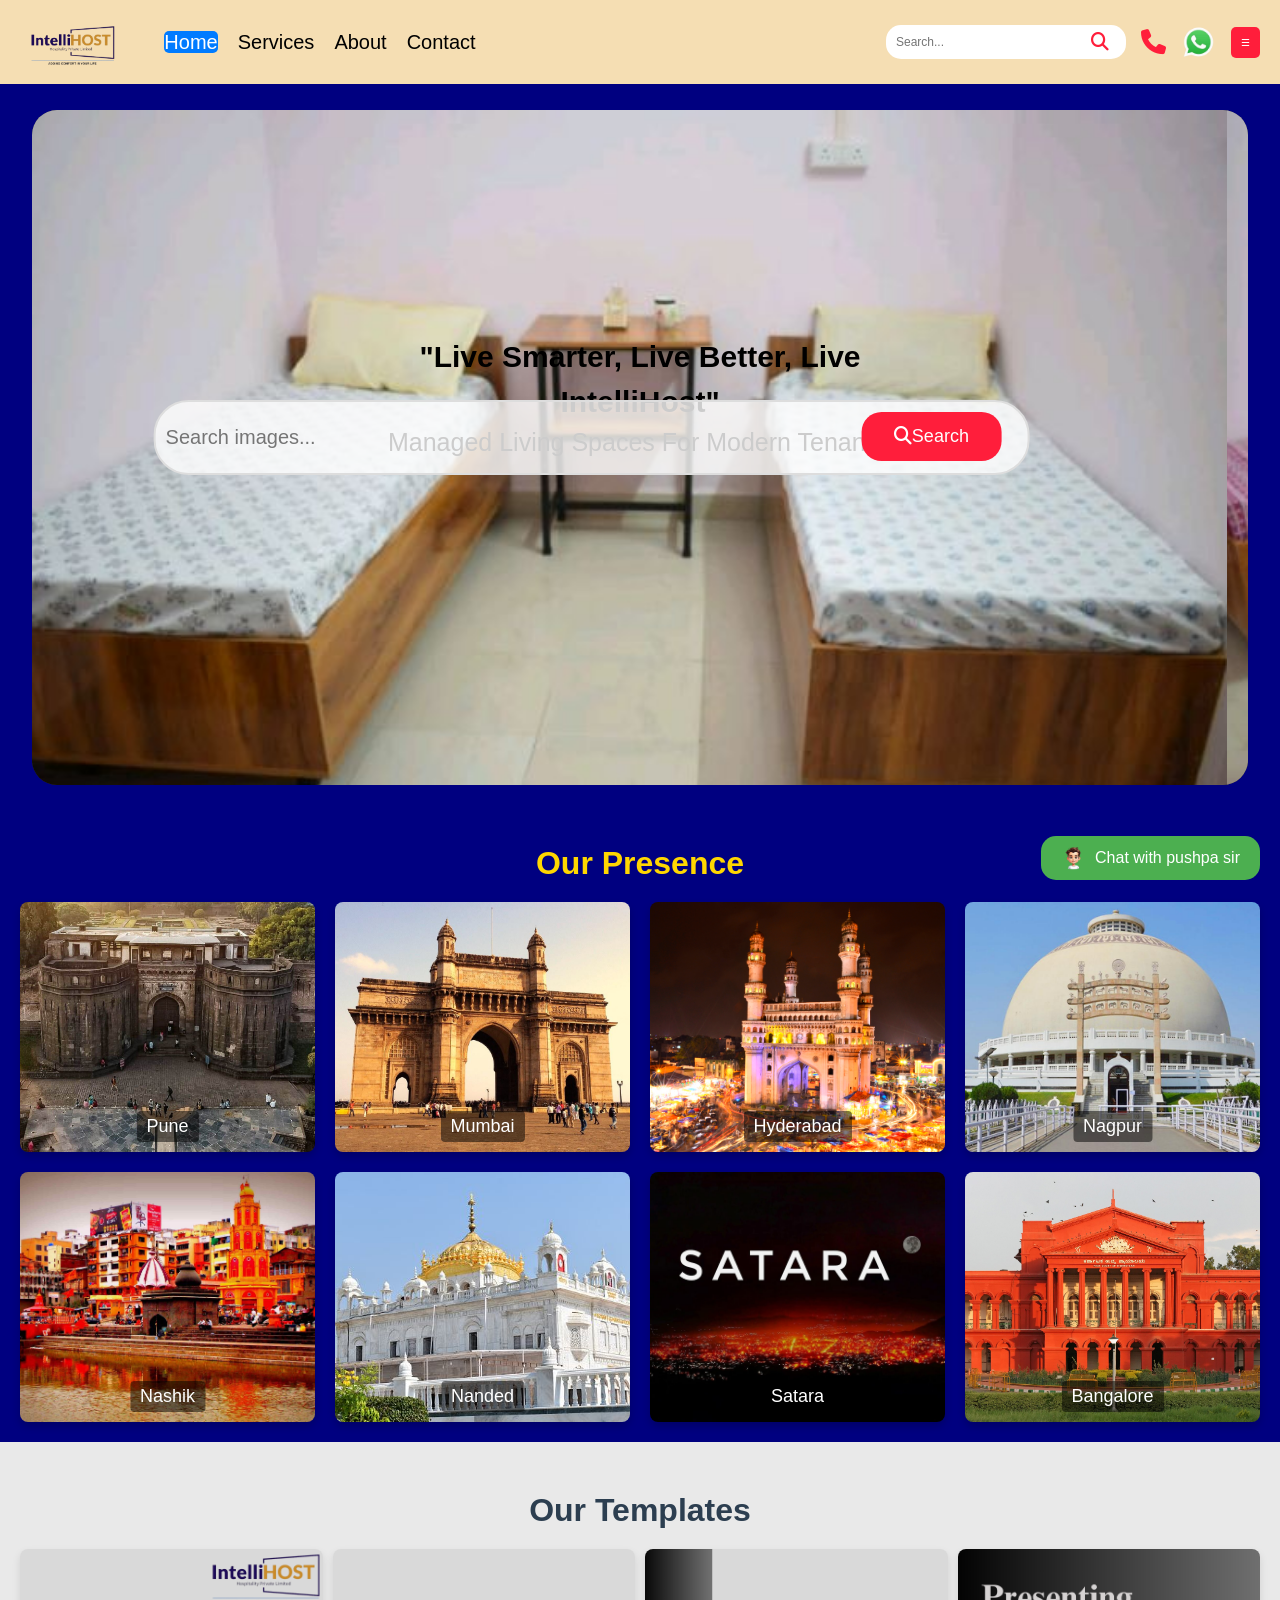
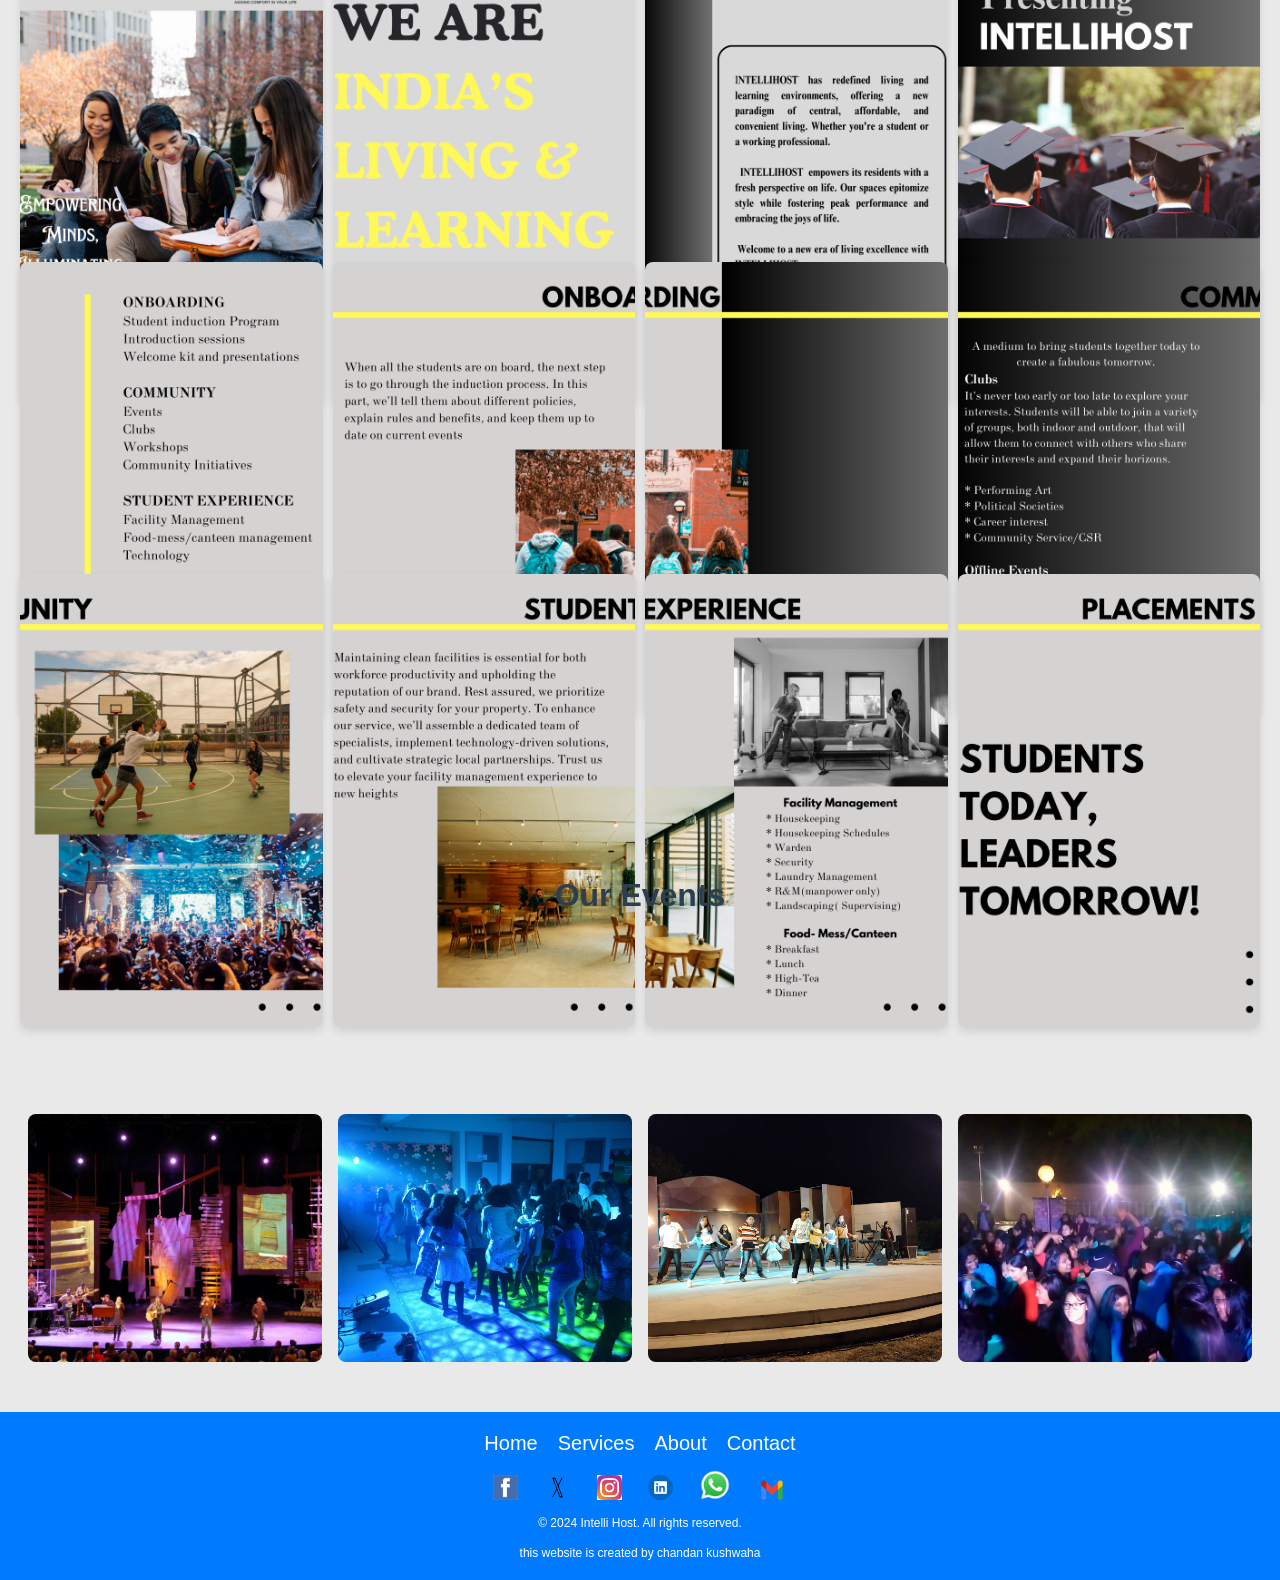
==== commit 82770eb9: "Update index.html" ====
--- a/index.html
+++ b/index.html
@@ -137,10 +137,10 @@
         <button class="search-button"><i class="fas fa-search"></i>Search</button>
      </div>
         <div class="slideshow">
-            <img src="image/a1.jpg" alt="Image A1">
-            <img src="image/a2.jpg" alt="Image A2">
-            <img src="image/a3.jpg" alt="Image A3">
-            <img src="image/a4.jpg" alt="Image A4">
+            <img src="image/a1.JPG" alt="Image A1">
+            <img src="image/a2.JPG" alt="Image A2">
+            <img src="image/a3.JPG" alt="Image A3">
+            <img src="image/a4.JPG" alt="Image A4">
         </div>
         
     </div>
